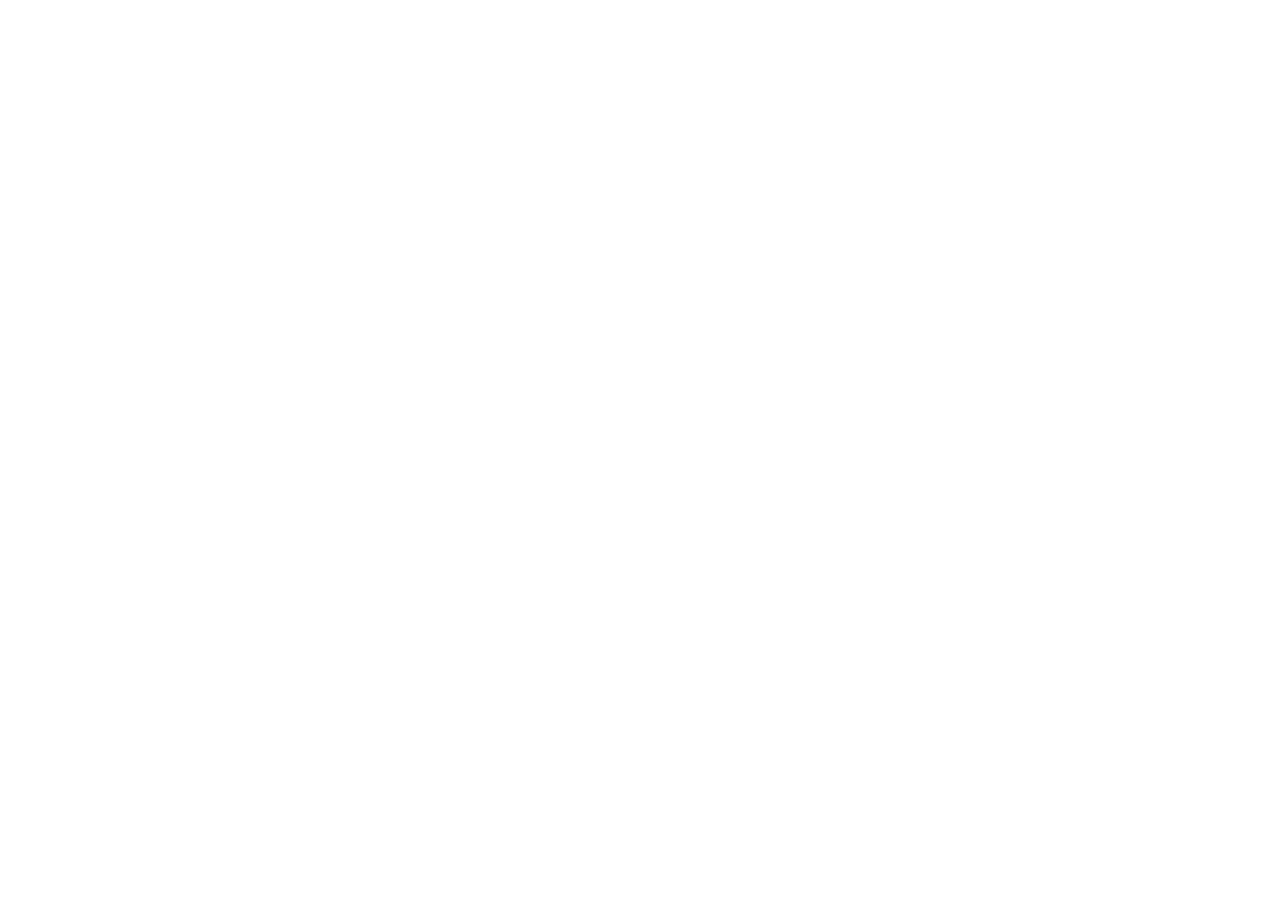
==== HTML/index.html @ f9f39f41 "Creación de carpetas y archivos .html, .css y .js para la realización del challenge text encryptor." ====
<!DOCTYPE html>
<html lang="es">

<head>
    <!-- Meta tags -->
    <meta charset="UTF-8">
    <meta name="viewport" content="width=device-width, initial-scale=1.0">

    <!-- Título de la página -->
    <title>Challenge text encryptor</title>

    <!-- Favicon -->
    <link rel="shortcut icon" href="favicon.ico" type="image/x-icon">

    <!-- Hojas de estilo -->
    <link rel="stylesheet" href="../CSS/styles.css">
    <link rel="stylesheet" href="https://cdnjs.cloudflare.com/ajax/libs/font-awesome/6.6.0/css/all.min.css"
        integrity="sha512-Kc323vGBEqzTmouAECnVceyQqyqdsSiqLQISBL29aUW4U/M7pSPA/gEUZQqv1cwx4OnYxTxve5UMg5GT6L4JJg=="
        crossorigin="anonymous" referrerpolicy="no-referrer" />
</head>

<body>
    <header></header>
    <main>
        <section>
            <!-- Contenido -->
        </section>
    </main>
    <footer></footer>

    <!-- Scripts -->
    <script src="../JS/app.js"></script>
</body>

</html>
---- CSS/styles.css ----
* {
    padding: 0;
    margin: 0;
}
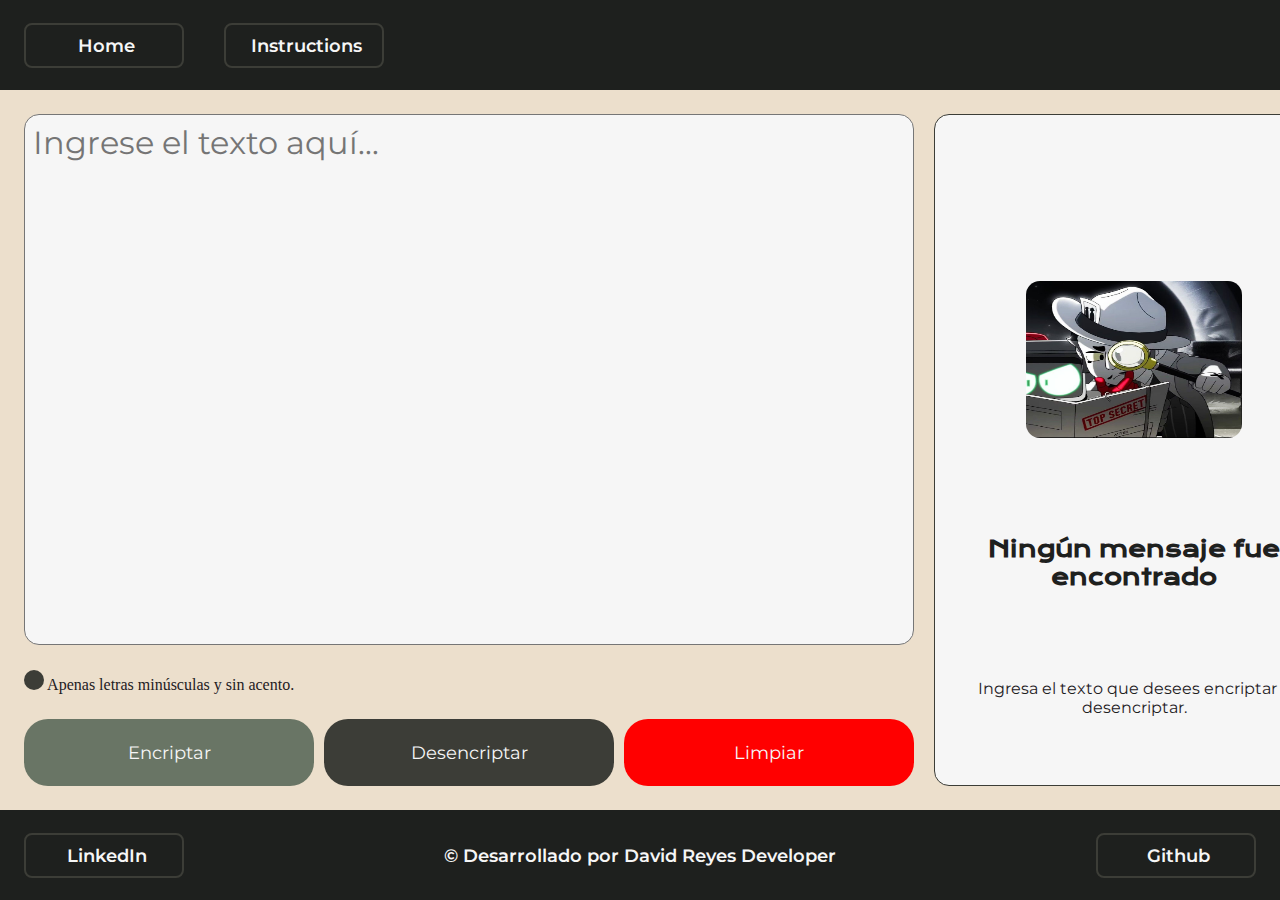
==== commit 8e034905: "Final versión challenge" ====
--- a/HTML/index.html
+++ b/HTML/index.html
@@ -10,9 +10,9 @@
     <title>Challenge text encryptor</title>
 
     <!-- Favicon -->
-    <link rel="shortcut icon" href="favicon.ico" type="image/x-icon">
+    <link rel="icon" href="../IMG/Favicon.png" sizes="512x512" type="image/png">
 
-    <!-- Hojas de estilo -->
+    <!-- Links -->
     <link rel="stylesheet" href="../CSS/styles.css">
     <link rel="stylesheet" href="https://cdnjs.cloudflare.com/ajax/libs/font-awesome/6.6.0/css/all.min.css"
         integrity="sha512-Kc323vGBEqzTmouAECnVceyQqyqdsSiqLQISBL29aUW4U/M7pSPA/gEUZQqv1cwx4OnYxTxve5UMg5GT6L4JJg=="
@@ -20,16 +20,57 @@
 </head>
 
 <body>
-    <header></header>
-    <main>
-        <section>
-            <!-- Contenido -->
+    <!-- Cabecera de la página -->
+    <header class="cabecera-pagina">
+        <nav class="cabecera-menu">
+            <a class="menu-link" href="index.html"><i class="fa-solid fa-house" style="color: #f6f6f6;"></i> Home</a>
+            <!-- Enlace al inicio con ícono -->
+            <a class="menu-link" href="instrucciones.html"><i class="fa-solid fa-list" style="color: #f6f6f6;"></i>
+                Instructions</a> <!-- Enlace a las instrucciones con ícono -->
+        </nav>
+    </header>
+
+    <!-- Contenido principal de la página -->
+    <main class="container-main">
+        <section class="container-section">
+            <!-- Área de entrada de texto -->
+            <div class="container-entrada">
+                <textarea id="input-texto" class="input-texto-entrada"
+                    placeholder="Ingrese el texto aquí..."></textarea>
+                <!-- Botones de acción -->
+                <span><i id="exclamacion" class="fa-solid fa-exclamation" style="color: #f6f6f6;"></i> Apenas letras
+                    minúsculas y sin acento.</span>
+                <div class="container-acciones">
+                    <button id="btn-encriptar" class="btn-encriptar-1">Encriptar</button>
+                    <button id="btn-desencriptar" class="btn-desencriptar-2">Desencriptar</button>
+                    <button id="btn-limpiar" class="btn-limpiar-3">Limpiar</button>
+                </div>
+            </div>
+
+            <!-- Área de resultado y botón de copiar -->
+            <div class="container-resultado">
+                <div id="output-texto" class="output-texto-salida">
+                    <span id="palabra-encryptada" class="palabra-encriptada"></span>
+                    <img class="img-output" src="../IMG/Image-section-Gray_&_R-T.png" alt="image">
+                    <h3 class="title-output">Ningún mensaje fue encontrado</h3>
+                    <p class="parrafo-output">Ingresa el texto que desees encriptar o desencriptar.</p>
+                    <button id="btn-copiar" class="btn-copiar-output">Copiar</button>
+                </div>
+            </div>
         </section>
     </main>
-    <footer></footer>
+
+    <!-- Pie de página -->
+    <footer class="pie-de-pagina">
+        <a class="pie-pagina-link" href="https://www.linkedin.com/in/david-reyes-549697271/" target="_blank"><i
+                class="fa-brands fa-linkedin" style="color: #f6f6f6;"></i> LinkedIn</a>
+        <p class="parrafo-parrafo">© Desarrollado por David Reyes Developer</p>
+        <a class="pie-pagina-link" href="https://github.com/Juanda845" target="_blank"><i class="fa-brands fa-github"
+                style="color: #f6f6f6;"></i> Github</a>
+    </footer>
 
     <!-- Scripts -->
-    <script src="../JS/app.js"></script>
+    <script src="../JS/app.js"></script> <!-- Enlace al archivo JavaScript personalizado -->
 </body>
 
 </html>--- a/CSS/styles.css
+++ b/CSS/styles.css
@@ -1,5 +1,397 @@
+@import url('https://fonts.googleapis.com/css2?family=Krona+One&family=Montserrat:wght@400;600&display=swap');
+
+/* Variables globales */
+:root {
+    --color-primario: #ECDFCC;
+    --color-secundario: #1E201E;
+    --color-terciario: #3C3D37;
+    --color-cuaternario: #697565;
+    --color-quinto: #FF0000;
+    --color-fuente-letra: #F6F6F6;
+
+    --fuente-montserrat: "Montserrat", sans-serif;
+    --fuente-krona: "Krona One", sans-serif;
+}
+
+/* Estilos globales */
 * {
     padding: 0;
     margin: 0;
-}
-
+    box-sizing: border-box;
+}
+
+body {
+    height: 100vh;
+    background-color: var(--color-primario);
+    color: var(--color-secundario);
+}
+
+/* Estilos de la cabecera */
+.cabecera-pagina {
+    height: 10%;
+    padding: 1.5rem;
+    display: flex;
+    background-color: var(--color-secundario);
+}
+
+.cabecera-menu {
+    display: flex;
+    align-items: center;
+    gap: 2.5rem;
+}
+
+.menu-link {
+    font-family: var(--fuente-montserrat);
+    font-size: 1.1rem;
+    font-weight: 600;
+    color: var(--color-fuente-letra);
+    text-decoration: none;
+    border: 2px solid var(--color-terciario);
+    border-radius: 0.5rem;
+    width: 10rem;
+    text-align: center;
+    padding: 0.625rem 0.3125rem;
+    display: flex;
+    gap: 0.3125rem;
+    justify-content: center;
+    align-items: center;
+}
+
+.menu-link:hover {
+    background-color: var(--color-terciario);
+}
+
+/* Estilos del main container */
+.container-main {
+    height: 80%;
+    padding: 1.5rem;
+    display: flex;
+    align-items: center;
+    justify-content: space-between;
+    gap: 5.125rem;
+}
+
+.container-section {
+    height: 100%;
+    width: 100%;
+    display: flex;
+    gap: 1.25rem;
+    justify-content: space-between;
+    background-color: var(--color-primario);
+}
+
+.container-entrada {
+    width: 100%;
+    display: flex;
+    flex-direction: column;
+    gap: 1.5625rem;
+}
+
+.input-texto-entrada {
+    height: 100%;
+    user-select: text;
+    resize: none;
+    border-radius: 0.9375rem;
+    font-family: var(--fuente-montserrat);
+    font-size: 2rem;
+    padding: 0.5rem;
+    background-color: var(--color-fuente-letra);
+}
+
+#exclamacion {
+    background-color: var(--color-terciario);
+    border-radius: 100%;
+    padding: 0.0625rem;
+    color: #000000;
+    display: inline-flex;
+    justify-content: center;
+    align-items: center;
+    width: 1.25rem;
+    height: 1.25rem;
+}
+
+.container-acciones {
+    width: 100%;
+    display: flex;
+    justify-content: space-between;
+    gap: 10px;
+}
+
+.btn-encriptar-1,
+.btn-desencriptar-2,
+.btn-limpiar-3 {
+    width: 290px;
+    height: 4.1875rem;
+    border-radius: 1.5rem;
+    padding: 0.5rem 1.5rem;
+    border: none;
+    color: var(--color-fuente-letra);
+    font-family: var(--fuente-montserrat);
+    font-size: 1.125rem;
+}
+
+.btn-encriptar-1 {
+    background-color: var(--color-cuaternario);
+}
+
+.btn-encriptar-1:hover {
+    background-color: var(--color-primario);
+    color: #000000;
+    border: 1px solid #000000;
+}
+
+.btn-desencriptar-2 {
+    background-color: var(--color-terciario);
+}
+
+.btn-desencriptar-2:hover {
+    background-color: var(--color-primario);
+    color: #000000;
+    border: 1px solid #000000;
+}
+
+.btn-limpiar-3 {
+    background-color: var(--color-quinto);
+}
+
+.btn-limpiar-3:hover {
+    background-color: var(--color-primario);
+    color: #000000;
+    border: 1px solid #000000;
+}
+
+/* Estilos de la salida */
+.output-texto-salida {
+    width: 25rem;
+    height: 100%;
+    border-radius: 0.9375rem;
+    font-family: var(--fuente-montserrat);
+    font-size: 2rem;
+    background-color: var(--color-fuente-letra);
+    border: 0.5px solid var(--color-terciario);
+    display: flex;
+    align-items: center;
+    flex-direction: column;
+    justify-content: space-evenly;
+    gap: 1.25rem;
+    color: var(--color-secundario);
+}
+
+.img-output {
+    width: 14.75rem;
+    height: 11.0625rem;
+    padding: 0.625rem;
+    display: flex;
+    align-items: center;
+    border-radius: 1.5rem;
+}
+
+.title-output {
+    font-family: var(--fuente-krona);
+    font-size: 1.375rem;
+    text-align: center;
+}
+
+.parrafo-output {
+    font-family: var(--fuente-montserrat);
+    font-size: 1rem;
+    text-align: center;
+}
+
+.btn-copiar-output {
+    margin-top: auto;
+    margin-bottom: 15px;
+    width: 21rem;
+    height: 4.1875rem;
+    border-radius: 1.5rem;
+    padding: 0.5rem 1.5rem;
+    display: none;
+    font-family: var(--fuente-montserrat);
+    font-size: 1.125rem;
+    background-color: var(--color-primario);
+    border: 1px solid var(--color-terciario);
+}
+
+.btn-copiar-output:hover {
+    background-color: var(--color-fuente-letra);
+}
+
+/* Estilos del pie de página */
+.pie-de-pagina {
+    height: 10%;
+    padding: 1.5rem;
+    display: flex;
+    background-color: var(--color-secundario);
+    color: var(--color-fuente-letra);
+    justify-content: space-between;
+    align-items: center;
+}
+
+.pie-pagina-link {
+    font-family: var(--fuente-montserrat);
+    font-size: 1.1rem;
+    font-weight: 600;
+    color: var(--color-fuente-letra);
+    text-decoration: none;
+    border: 2px solid var(--color-terciario);
+    border-radius: 0.5rem;
+    width: 10rem;
+    text-align: center;
+    padding: 0.625rem 0.3125rem;
+    display: flex;
+    gap: 0.3125rem;
+    justify-content: center;
+    align-items: center;
+}
+
+.pie-pagina-link:hover {
+    background-color: var(--color-terciario);
+}
+
+.parrafo-parrafo {
+    font-family: var(--fuente-montserrat);
+    font-size: 1.1rem;
+    font-weight: 600;
+}
+
+.hidden {
+    display: none;
+}
+
+.instrucciones {
+    width: 100%;
+    height: 100%;
+    background-color: var(--color-fuente-letra);
+    color: #000000;
+    border-radius: 20px;
+    border: 2px solid var(--color-secundario);
+}
+
+.titulo-instrucciones {
+    font-family: var(--fuente-krona);
+    text-align: center;
+    font-size: 3rem;
+}
+
+.parrafo-instrucciones {
+    font-family: var(--fuente-krona);
+    font-size: 1rem;
+    font-weight: 400;
+    padding: 9px;
+}
+
+@media (max-width: 1200px) {
+    .container-main {
+        flex-direction: column;
+        align-items: center;
+        height: auto;
+    }
+
+    .container-section {
+        flex-direction: column;
+    }
+
+    .container-entrada,
+    .container-resultado {
+        width: 100%;
+        height: auto;
+    }
+
+    .input-texto-entrada {
+        font-size: 1 .5rem;
+        height: 20rem;
+        resize: vertical;
+    }
+
+    .container-acciones {
+        flex-direction: column;
+        width: 100%;
+        gap: 1rem;
+    }
+
+    .btn-encriptar-1,
+    .btn-desencriptar-2,
+    .btn-limpiar-3 {
+        width: 100%;
+        font-size: 0.875rem;
+        height: 3rem;
+        padding: 0.25rem 1rem;
+    }
+
+    .output-texto-salida {
+        width: 100%;
+        height: auto;
+        padding: 1rem;
+        box-sizing: border-box;
+
+    }
+
+    .img-output {
+        width: 80%;
+        height: auto;
+        max-width: 300px;
+    }
+
+    .title-output {
+        font-size: 1.125rem;
+    }
+
+    .parrafo-output {
+        font-size: 0.875rem;
+    }
+
+    .btn-copiar-output {
+        display: none;
+        width: 100%;
+        font-size: 0.875rem;
+        height: 3rem;
+        padding: 0.25rem 1rem;
+        margin-top: 1rem;
+    }
+
+    .titulo-instrucciones {
+        font-size: 1.5rem;
+    }
+
+    .parrafo-instrucciones {
+        font-size: 1rem;
+    }
+
+}
+
+@media (max-width: 768px) {
+    .cabecera-pagina {
+        flex-direction: column;
+        align-items: center;
+        height: auto;
+        padding: 1rem;
+    }
+
+    .cabecera-menu {
+        flex-direction: row;
+        gap: 1rem;
+        width: 100%;
+        justify-content: center;
+    }
+
+    .menu-link {
+        width: auto;
+        font-size: 0.875rem;
+    }
+
+    .pie-de-pagina {
+        flex-direction: column;
+        align-items: center;
+        text-align: center;
+        height: auto;
+        width: 100%;
+        box-sizing: border-box;
+        padding: 1rem;
+        gap: 1rem;
+    }
+
+    .pie-pagina-link {
+        width: auto;
+        margin: 0.5rem;
+    }
+}